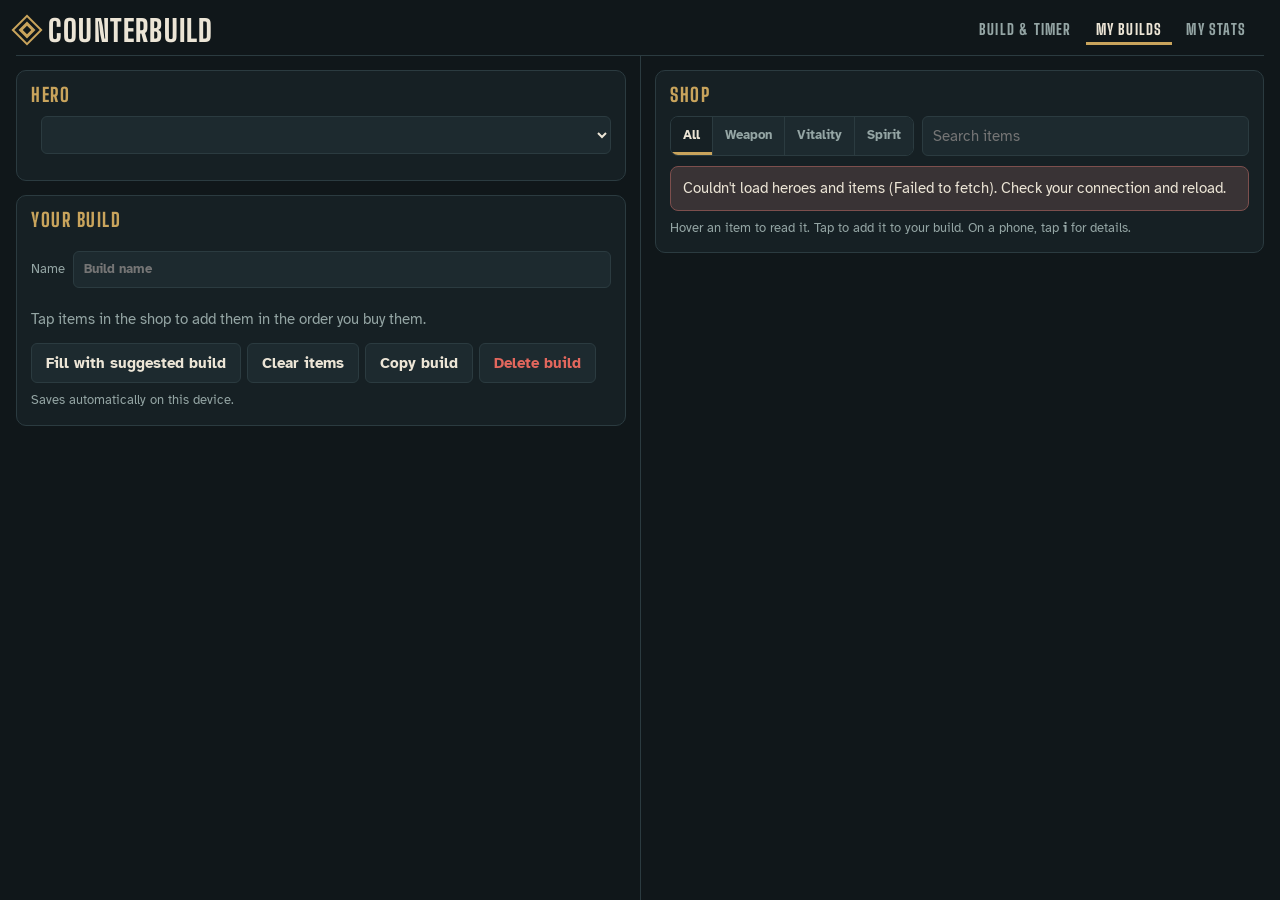
==== builds.html @ b627bb19 "Add My builds: make and save your own builds per hero New page with the shop on one side and your bu" ====
<!doctype html>
<html lang="en">
<head>
<meta charset="utf-8">
<meta name="viewport" content="width=device-width, initial-scale=1, viewport-fit=cover">
<title>Counterbuild · My builds</title>
<meta name="theme-color" content="#10171a">
<link rel="manifest" href="manifest.webmanifest">
<link rel="icon" href="icon.svg" type="image/svg+xml">
<link rel="apple-touch-icon" href="icon.svg">
<link rel="preconnect" href="https://fonts.googleapis.com">
<link rel="preconnect" href="https://fonts.gstatic.com" crossorigin>
<link rel="stylesheet" href="https://fonts.googleapis.com/css2?family=Big+Shoulders+Display:wght@600;800&family=Atkinson+Hyperlegible:wght@400;700&family=JetBrains+Mono:wght@500&display=swap">
<link rel="stylesheet" href="styles.css">
</head>
<body class="page-build page-builds">
<header class="top">
  <div class="brand">
    <span class="mark" aria-hidden="true"></span>
    <h1>Counterbuild</h1>
  </div>
  <nav class="pages" aria-label="Pages">
    <a href="./">Build &amp; timer</a>
    <a href="builds.html" aria-current="page">My builds</a>
    <a href="stats.html">My stats</a>
  </nav>
</header>

<main>
<div class="view split-left">
  <section class="panel" aria-labelledby="hero-h">
    <h2 id="hero-h">Hero</h2>
    <div class="hero-row">
      <span id="b-face"></span>
      <label class="sr" for="b-hero">Hero</label>
      <select id="b-hero"></select>
    </div>
    <div class="saved" id="b-saved"></div>
  </section>

  <section class="panel" aria-labelledby="b-h">
    <div class="build-head">
      <h2 id="b-h">Your build</h2>
      <span class="meta" id="b-meta"></span>
    </div>
    <div class="name-row">
      <label for="b-name">Name</label>
      <input id="b-name" maxlength="40" autocomplete="off" placeholder="Build name">
    </div>
    <div class="mix" id="b-mix" aria-label="Item types in the finished build"></div>
    <ol class="steps edit" id="b-steps"></ol>
    <p class="empty-note" id="b-empty">Tap items in the shop to add them in the order you buy them.</p>
    <div class="b-actions">
      <button class="btn" id="b-suggest" type="button">Fill with suggested build</button>
      <button class="btn" id="b-clear" type="button">Clear items</button>
      <button class="btn" id="b-dupe" type="button">Copy build</button>
      <button class="btn danger" id="b-delete" type="button">Delete build</button>
    </div>
    <p class="status" id="b-status">Saves automatically on this device.</p>
  </section>
</div>

<aside class="view split-right" aria-label="Shop">
  <section class="panel shop" aria-labelledby="shop-h">
    <h2 id="shop-h">Shop</h2>
    <div class="shop-filters">
      <div class="seg" role="group" aria-label="Item type" id="f-slot">
        <button data-slot="all" aria-pressed="true">All</button>
        <button data-slot="weapon" class="f-weapon" aria-pressed="false">Weapon</button>
        <button data-slot="vitality" class="f-vitality" aria-pressed="false">Vitality</button>
        <button data-slot="spirit" class="f-spirit" aria-pressed="false">Spirit</button>
      </div>
      <label class="sr" for="f-search">Search items</label>
      <input id="f-search" type="search" placeholder="Search items" autocomplete="off">
    </div>
    <div id="shop-list"></div>
    <p class="hint">Hover an item to read it. Tap to add it to your build. On a phone, tap <b>i</b> for details.</p>
  </section>
</aside>
</main>

<script type="module" src="builds-page.js"></script>
</body>
</html>
---- styles.css ----
/* Layout: one column of stacked panels; hero grid and build lists reflow by width.
   Single dark theme by choice: this is used next to a game. */
:root {
  --bg: #10171a;
  --panel: #162024;
  --raise: #1d2a2f;
  --line: #2b3b40;
  --fg: #ece5d6;
  --muted: #94a5a4;
  --brass: #c9a45c;
  --brass-ink: #1a1408;
  --weapon: #e3923b;
  --vitality: #72c05c;
  --spirit: #b47de0;
  --good: #6cc48a;
  --bad: #e2675d;
  --display: 'Big Shoulders Display', 'Arial Narrow', Impact, sans-serif;
  --body: 'Atkinson Hyperlegible', system-ui, -apple-system, 'Segoe UI', sans-serif;
  --mono: 'JetBrains Mono', ui-monospace, Menlo, Consolas, monospace;
  color-scheme: dark;
}

* { box-sizing: border-box; }
html { -webkit-text-size-adjust: 100%; }
body {
  margin: 0; background: var(--bg); color: var(--fg);
  font: 15px/1.5 var(--body);
  padding-left: max(16px, env(safe-area-inset-left, 0px));
  padding-right: max(16px, env(safe-area-inset-right, 0px));
  padding-bottom: env(safe-area-inset-bottom, 0px);
}
img { max-width: 100%; }
[hidden] { display: none !important; }
button, input, select { font: inherit; color: inherit; }
button { cursor: pointer; }
:focus-visible { outline: 2px solid var(--brass); outline-offset: 2px; }
.sr { position: absolute; width: 1px; height: 1px; overflow: hidden; clip: rect(0 0 0 0); white-space: nowrap; }
a { color: var(--brass); }

.top {
  max-width: 1280px; margin: 0 auto;
  padding-top: max(14px, env(safe-area-inset-top, 0px)); padding-bottom: 10px;
  display: flex; align-items: center; justify-content: space-between; gap: 12px; flex-wrap: wrap;
}
.brand { display: flex; align-items: center; gap: 10px; }
.mark { width: 22px; height: 22px; transform: rotate(45deg); border: 2px solid var(--brass); box-shadow: inset 0 0 0 3px var(--bg), inset 0 0 0 6px var(--brass); }
h1 { font: 800 30px/1 var(--display); letter-spacing: .04em; text-transform: uppercase; margin: 0; }
.filters { display: flex; gap: 8px 14px; flex-wrap: wrap; }
.filter-note { flex-basis: 100%; margin: 0; color: var(--muted); font-size: 12px; text-align: right; }
select:disabled { opacity: .5; }
.rank { display: flex; align-items: center; gap: 8px; color: var(--muted); font-size: 13px; }
select, input {
  background: var(--raise); border: 1px solid var(--line); border-radius: 6px; padding: 8px 10px; min-width: 0;
}

main { max-width: 1280px; margin: 0 auto; display: grid; gap: 14px; padding-bottom: 28px; }
/* Narrow phone: timer on top, build below.
   640px and wider: split down the middle, build left, timer right, each half scrolls on its own. */
.timer-col { order: -1; }
@media (min-width: 640px) {
  html:has(body.page-build), body.page-build { height: 100%; }
  body.page-build { display: flex; flex-direction: column; overflow: hidden; }
  .page-build .top { max-width: none; width: 100%; flex: none; border-bottom: 1px solid var(--line); margin-bottom: 0; }
  .page-build main { flex: 1; min-height: 0; max-width: none; width: 100%; padding-bottom: 0;
         grid-template-columns: minmax(0, 1fr) minmax(0, 1fr); gap: 0; }
  .view { min-height: 0; overflow-y: auto; padding-block: 14px; align-content: start; }
  .split-left { padding-right: 14px; }
  .split-right { order: 0; padding-left: 14px; border-left: 1px solid var(--line); }
  .timer-col { order: 0; }
  .timer-col .clock { font-size: clamp(48px, 6vw, 72px); }
}
.view { display: grid; gap: 14px; min-width: 0; }


.clock-row { display: flex; align-items: center; gap: 12px 20px; flex-wrap: wrap; }
.clock { font: 500 clamp(52px, 13vw, 72px)/1 var(--mono); font-variant-numeric: tabular-nums; color: var(--fg); letter-spacing: -.02em; }
.clock.idle { color: var(--muted); }
.clock-btns { display: flex; gap: 6px; flex-wrap: wrap; }
.set-row { display: flex; align-items: center; gap: 8px; flex-wrap: wrap; margin-top: 12px; font-size: 13px; color: var(--muted); }
.set-row input { width: 80px; }
.opts { display: flex; gap: 8px 18px; flex-wrap: wrap; margin-top: 12px; font-size: 14px; }
.opts label { display: flex; gap: 6px; align-items: center; }
.opts input { accent-color: var(--brass); width: 18px; height: 18px; }

.phase h3 { font: 800 22px/1.1 var(--display); text-transform: uppercase; letter-spacing: .06em; margin: 0 0 6px; }
.phase ul { margin: 0; padding-left: 18px; display: grid; gap: 4px; }

.next { list-style: none; margin: 0; padding: 0; display: grid; gap: 6px; }
.ev { display: grid; grid-template-columns: 76px 1fr; gap: 12px; align-items: start; padding: 10px 12px; background: var(--raise); border: 1px solid var(--line); border-left: 4px solid var(--muted); border-radius: 8px; min-width: 0; }
.ev.k-camp { border-left-color: var(--vitality); }
.ev.k-souls { border-left-color: var(--brass); }
.ev.k-buff { border-left-color: var(--spirit); }
.ev.k-obj { border-left-color: var(--weapon); }
.ev.k-heal { border-left-color: var(--good); }
.ev.k-tap { border-left-color: var(--bad); }
.ev.k-phase { border-left-color: var(--fg); background: var(--panel); }
.ev.k-phase .ev-name { text-transform: uppercase; letter-spacing: .06em; font-family: var(--display); font-weight: 800; font-size: 16px; }
.ev.soon { background: color-mix(in srgb, var(--brass) 12%, var(--raise)); border-color: color-mix(in srgb, var(--brass) 50%, var(--line)); }
.ev.now { background: color-mix(in srgb, var(--brass) 26%, var(--raise)); border-color: var(--brass); }
.ev-when { display: grid; }
.ev-when b { font: 500 20px/1.1 var(--mono); font-variant-numeric: tabular-nums; }
.ev-when small { color: var(--muted); font-size: 11px; }
.ev-body { display: grid; min-width: 0; }
.ev-name { font-weight: 700; }
.ev-name em { font-style: normal; font-size: 11px; text-transform: uppercase; letter-spacing: .08em; color: var(--muted); margin-left: 6px; }
.ev-tip { color: var(--muted); font-size: 13px; }

.taps { display: grid; grid-template-columns: repeat(auto-fill, minmax(180px, 1fr)); gap: 8px; }
.tap { display: grid; gap: 2px; text-align: left; padding: 12px; background: var(--raise); border: 1px solid var(--line); border-radius: 8px; }
.tap b { font-weight: 700; }
.tap span { color: var(--muted); font: 500 13px var(--mono); }
.tap.counting { border-color: var(--bad); }
.tap.counting span { color: var(--fg); }
.tap:disabled { opacity: .5; cursor: not-allowed; }
.panel { background: var(--panel); border: 1px solid var(--line); border-radius: 10px; padding: 14px; min-width: 0; }
h2 {
  font: 800 19px/1.1 var(--display); text-transform: uppercase; letter-spacing: .08em; margin: 0 0 10px;
  color: var(--brass); text-wrap: balance;
}
.hint, .status { color: var(--muted); font-size: 13px; margin: 8px 0 0; }
.status.good { color: var(--good); }
.status.bad { color: var(--bad); }

.live-row { display: flex; gap: 8px; flex-wrap: wrap; }
.live-row input { flex: 1 1 220px; }
.btn { border: 1px solid var(--line); background: var(--raise); border-radius: 6px; padding: 8px 14px; font-weight: 700; }
.btn.primary { background: var(--brass); color: var(--brass-ink); border-color: var(--brass); }
.btn:disabled { opacity: .6; cursor: wait; }

.picks-head { display: flex; justify-content: space-between; align-items: center; gap: 10px; flex-wrap: wrap; margin-bottom: 10px; }
.picks-head h2 { margin: 0; }
.mode { display: inline-flex; border: 1px solid var(--line); border-radius: 999px; padding: 3px; background: var(--bg); }
.mode button { border: 0; background: none; padding: 6px 14px; border-radius: 999px; color: var(--muted); font-weight: 700; }
.mode button[aria-selected="true"] { background: var(--raise); color: var(--fg); box-shadow: inset 0 0 0 1px var(--brass); }
.mode b { font: 500 12px var(--mono); color: var(--brass); margin-left: 4px; }

.lineup { display: flex; align-items: center; gap: 12px; flex-wrap: wrap; margin-bottom: 12px; }
.slot-me { display: flex; align-items: center; gap: 10px; font-weight: 700; min-width: 0; }
.vs { font: 800 16px var(--display); color: var(--muted); text-transform: uppercase; letter-spacing: .1em; }
.enemy-slots { display: flex; gap: 6px; flex-wrap: wrap; }
.enemy { position: relative; width: 44px; height: 44px; padding: 0; border: 1px solid var(--bad); border-radius: 8px; background: var(--raise); overflow: hidden; }
.enemy.open { border-style: dashed; border-color: var(--line); display: inline-block; }
.enemy .face { width: 100%; height: 100%; border-radius: 0; }
.enemy .x { position: absolute; top: 0; right: 2px; font-size: 14px; line-height: 1; text-shadow: 0 0 3px #000; }

.face { width: 36px; height: 36px; border-radius: 6px; object-fit: cover; background: var(--raise); display: inline-grid; place-items: center; font: 800 13px var(--display); flex: none; }
.face.big { width: 48px; height: 48px; border: 1px solid var(--brass); }
.face.empty { border: 1px dashed var(--line); }

#hero-search { width: 100%; margin-bottom: 10px; }
.hero-grid { display: grid; grid-template-columns: repeat(auto-fill, minmax(84px, 1fr)); gap: 6px; max-height: 330px; overflow-y: auto; padding: 2px; }
.hero { display: grid; justify-items: center; gap: 4px; padding: 8px 4px; border: 1px solid transparent; border-radius: 8px; background: var(--raise); font-size: 12px; text-align: center; line-height: 1.2; }
.hero .face { width: 44px; height: 44px; }
.hero:hover { border-color: var(--line); }
.hero.is-me { border-color: var(--brass); background: color-mix(in srgb, var(--brass) 14%, var(--raise)); }
.hero.is-enemy { border-color: var(--bad); background: color-mix(in srgb, var(--bad) 12%, var(--raise)); }

.threat-list { display: grid; gap: 8px; margin-top: 10px; }
.threat-row { display: grid; grid-template-columns: auto minmax(70px, 120px) 1fr; align-items: center; gap: 10px; }
.tags { display: flex; flex-wrap: wrap; gap: 5px; }
.tag { border: 1px solid var(--line); background: none; color: var(--muted); border-radius: 999px; padding: 3px 10px; font-size: 12px; font-weight: 700; }
.tag.on { color: var(--bg); border-color: transparent; }
.tag.on.t-heal { background: var(--good); }
.tag.on.t-spirit { background: var(--spirit); }
.tag.on.t-gun { background: var(--weapon); }
.tag.on.t-cc { background: #d9c46a; }
.tag.on.t-dive { background: var(--bad); }
.tag.on.t-tank { background: #8fb3c4; }
.threat-sum { display: flex; flex-wrap: wrap; gap: 6px 14px; margin-top: 12px; padding-top: 10px; border-top: 1px solid var(--line); font-size: 13px; color: var(--muted); }
.sum b { font: 500 15px var(--mono); color: var(--fg); }

.build-head { display: flex; justify-content: space-between; align-items: baseline; gap: 6px 12px; flex-wrap: wrap; }
.meta { color: var(--muted); font-size: 12px; font-family: var(--mono); }
#build.loading { opacity: .5; }
.stage { margin-top: 14px; }
.stage h3 { font: 800 15px/1 var(--display); text-transform: uppercase; letter-spacing: .1em; margin: 0 0 8px; display: flex; gap: 10px; align-items: baseline; flex-wrap: wrap; }
.stage h3 small { font: 400 12px var(--body); letter-spacing: 0; text-transform: none; color: var(--muted); }
.items { list-style: none; margin: 0; padding: 0; display: grid; grid-template-columns: repeat(auto-fill, minmax(260px, 1fr)); gap: 8px; }
.item { display: grid; grid-template-columns: 44px 1fr auto; gap: 10px; align-items: center; background: var(--raise); border: 1px solid var(--line); border-left: 4px solid var(--muted); border-radius: 8px; padding: 8px 10px; min-width: 0; }
.item.s-weapon { border-left-color: var(--weapon); }
.item.s-vitality { border-left-color: var(--vitality); }
.item.s-spirit { border-left-color: var(--spirit); }
.item img, .noimg { width: 44px; height: 44px; object-fit: contain; border-radius: 6px; background: var(--bg); }
.it-body { display: grid; min-width: 0; }
.it-name { font-weight: 700; }
.it-sub { color: var(--muted); font-size: 12px; }
.why { margin-top: 2px; font-size: 12px; color: var(--brass); }
.it-num { text-align: right; display: grid; }
.it-num b { font: 500 15px var(--mono); font-variant-numeric: tabular-nums; }
.it-num span { font-size: 11px; color: var(--muted); }

.empty-note { color: var(--muted); margin: 10px 0 0; }
.warn { background: color-mix(in srgb, var(--bad) 14%, var(--raise)); border: 1px solid color-mix(in srgb, var(--bad) 45%, var(--line)); border-radius: 8px; padding: 10px 12px; margin: 10px 0 0; }

.mu { list-style: none; margin: 0; padding: 0; display: grid; gap: 8px; }
.mu li { display: grid; grid-template-columns: auto minmax(70px, 130px) 1fr 62px; align-items: center; gap: 10px; }
.mu b { font: 500 14px var(--mono); text-align: right; font-variant-numeric: tabular-nums; }
.bar { position: relative; height: 8px; border-radius: 4px; background: var(--bg); overflow: hidden; }
.bar i { position: absolute; inset: 0 auto 0 0; background: var(--muted); }
.bar em { position: absolute; left: 50%; top: 0; bottom: 0; width: 2px; background: var(--fg); opacity: .5; }
.mu .good .bar i { background: var(--good); }
.mu .bad .bar i { background: var(--bad); }
.mu .good b { color: var(--good); }
.mu .bad b { color: var(--bad); }

.foot { color: var(--muted); font-size: 12px; line-height: 1.6; padding: 4px 2px; }

@media (max-width: 480px) {
  h1 { font-size: 26px; }
  .threat-row { grid-template-columns: auto 1fr; }
  .threat-row .tags { grid-column: 1 / -1; }
  .items { grid-template-columns: 1fr; }
}
@media (prefers-reduced-motion: reduce) { * { transition: none !important; animation: none !important; } }

/* Build order */
.steps { list-style: none; margin: 0; padding: 0; display: grid; gap: 4px; }
.step { display: grid; grid-template-columns: 22px 36px minmax(0, 1fr) auto; gap: 10px; align-items: center; padding: 6px 10px; background: var(--raise); border: 1px solid var(--line); border-left: 4px solid var(--muted); border-radius: 8px; }
.step.s-weapon { border-left-color: var(--weapon); }
.step.s-vitality { border-left-color: var(--vitality); }
.step.s-spirit { border-left-color: var(--spirit); }
.step .n { font: 500 13px var(--mono); color: var(--muted); text-align: right; }
.step img, .step .noimg { width: 36px; height: 36px; object-fit: contain; border-radius: 6px; background: var(--bg); }
.st-body { display: flex; flex-wrap: wrap; gap: 2px 10px; align-items: baseline; min-width: 0; }
.st-body .why, .st-body .up { font-size: 12px; margin: 0; }
.up { color: var(--muted); }
.st-num { display: grid; text-align: right; }
.st-num b { font: 500 14px var(--mono); font-variant-numeric: tabular-nums; }
.st-num small { color: var(--muted); font-size: 11px; font-variant-numeric: tabular-nums; }
.step.past { opacity: .45; }
.step.next { border-color: var(--brass); background: color-mix(in srgb, var(--brass) 16%, var(--raise)); }
.step.next .n { color: var(--brass); }
.more-h { font: 800 15px/1 var(--display); text-transform: uppercase; letter-spacing: .1em; margin: 22px 0 0; color: var(--muted); }

/* Item hover card */
[data-item] { cursor: help; }
.tip { position: fixed; z-index: 50; width: min(320px, calc(100vw - 16px)); background: var(--panel); border: 1px solid var(--brass); border-radius: 10px; padding: 12px; box-shadow: 0 12px 30px rgb(0 0 0 / .5); font-size: 13px; pointer-events: auto; }
.tip-head { display: flex; gap: 10px; align-items: center; padding-left: 8px; border-left: 4px solid var(--muted); }
.tip-head.s-weapon { border-left-color: var(--weapon); }
.tip-head.s-vitality { border-left-color: var(--vitality); }
.tip-head.s-spirit { border-left-color: var(--spirit); }
.tip-head img { width: 40px; height: 40px; object-fit: contain; border-radius: 6px; background: var(--bg); }
.tip-head div { display: grid; }
.tip-head b { font-size: 15px; }
.tip-head span { color: var(--muted); font-size: 12px; }
.tip-tags { display: flex; flex-wrap: wrap; gap: 4px; margin-top: 8px; }
.tip-tags span { background: var(--raise); border: 1px solid var(--line); border-radius: 999px; padding: 1px 8px; font-size: 11px; }
.tip-stats { display: grid; grid-template-columns: 1fr auto; gap: 3px 12px; margin: 10px 0 0; }
.tip-stats dt { color: var(--muted); }
.tip-stats dd { margin: 0; font: 500 13px var(--mono); font-variant-numeric: tabular-nums; text-align: right; }
.tip-desc { margin: 10px 0 0; color: var(--fg); white-space: pre-line; line-height: 1.45; }

/* My stats */
.me-head { display: flex; align-items: center; gap: 10px; margin-top: 8px; font-size: 16px; }
.me-head img { width: 36px; height: 36px; border-radius: 6px; }
.me-tiles { display: grid; grid-template-columns: repeat(auto-fit, minmax(120px, 1fr)); gap: 8px; margin-top: 10px; }
.me-tiles div { display: grid; background: var(--raise); border: 1px solid var(--line); border-radius: 8px; padding: 10px 12px; }
.me-tiles span { color: var(--muted); font-size: 11px; text-transform: uppercase; letter-spacing: .08em; }
.me-tiles b { font: 500 22px/1.2 var(--mono); font-variant-numeric: tabular-nums; }
.me-tiles small { color: var(--muted); font-size: 12px; }
.me-sub { font: 800 14px/1 var(--display); text-transform: uppercase; letter-spacing: .1em; margin: 16px 0 8px; display: flex; gap: 10px; align-items: baseline; flex-wrap: wrap; }
.me-sub small { font: 400 12px var(--body); letter-spacing: 0; text-transform: none; color: var(--muted); }
.form { display: flex; gap: 3px; flex-wrap: wrap; }
.form i { width: 14px; height: 22px; border-radius: 3px; background: var(--line); }
.form i.w { background: var(--good); }
.form i.l { background: var(--bad); }
.table-wrap { overflow-x: auto; }
.me-heroes { width: 100%; border-collapse: collapse; font-size: 13px; font-variant-numeric: tabular-nums; }
.me-heroes th { text-align: right; color: var(--muted); font-weight: 400; font-size: 11px; text-transform: uppercase; letter-spacing: .06em; padding: 4px 6px; border-bottom: 1px solid var(--line); }
.me-heroes th:first-child, .me-heroes td:first-child { text-align: left; }
.me-heroes td { text-align: right; padding: 4px 6px; border-bottom: 1px solid var(--line); font-family: var(--mono); }
.me-heroes td.good { color: var(--good); }
.me-heroes td.bad { color: var(--bad); }
.hero-link { display: flex; align-items: center; gap: 8px; background: none; border: 0; padding: 0; font: 700 13px var(--body); text-align: left; }
.hero-link .face { width: 28px; height: 28px; }
.hero-link:hover span { color: var(--brass); }
.games { list-style: none; margin: 0; padding: 0; display: grid; gap: 4px; }
.games li { display: grid; grid-template-columns: 28px minmax(0, 1fr) auto auto; grid-template-areas: "f m k s" "f w w w"; gap: 0 10px; align-items: center; padding: 6px 10px; background: var(--raise); border: 1px solid var(--line); border-left: 4px solid var(--line); border-radius: 8px; font-size: 13px; }
.games li.w { border-left-color: var(--good); }
.games li.l { border-left-color: var(--bad); }
.games .face { grid-area: f; width: 28px; height: 28px; }
.g-main { grid-area: m; min-width: 0; }
.g-main em { font-style: normal; font-size: 11px; color: var(--muted); }
.games li.w b { color: var(--good); }
.games li.l b { color: var(--bad); }
.g-kda { grid-area: k; font-family: var(--mono); }
.g-souls { grid-area: s; font-family: var(--mono); color: var(--muted); }
.g-when { grid-area: w; color: var(--muted); font-size: 11px; }

/* Page links */
.pages { display: flex; gap: 4px; margin-left: auto; margin-right: 8px; }
.pages a { color: var(--muted); text-decoration: none; font: 800 15px/1 var(--display); text-transform: uppercase; letter-spacing: .08em; padding: 8px 10px; border-radius: 6px; }
.pages a:hover { color: var(--fg); }
.pages a[aria-current="page"] { color: var(--fg); box-shadow: inset 0 -3px 0 var(--brass); border-radius: 0; }

/* Stats page */
.cmp-wrap { display: grid; gap: 8px; margin-top: 12px; }
.cmp-key { display: flex; gap: 16px; flex-wrap: wrap; margin: 0; font-size: 12px; color: var(--muted); }
.cmp-key span { display: flex; align-items: center; gap: 6px; }
.cmp-key i { display: inline-block; width: 14px; height: 8px; border-radius: 3px; }
.cmp { display: grid; grid-template-columns: minmax(90px, 140px) 1fr auto; gap: 12px; align-items: center; }
.cmp-l { font-size: 13px; }
.cmp-bars { display: grid; gap: 3px; }
.cmp-bars i, .cmp-key i { height: 8px; border-radius: 3px; display: block; }
i.you.good { background: var(--good); }
i.you.bad { background: var(--bad); }
i.them { background: var(--muted); opacity: .6; }
.cmp-v { display: grid; text-align: right; min-width: 72px; }
.cmp-v b { font: 500 15px var(--mono); font-variant-numeric: tabular-nums; }
.cmp-v small { color: var(--muted); font-size: 11px; font-variant-numeric: tabular-nums; }
.lane-note { margin: 4px 0 0; font-size: 14px; }
b.good { color: var(--good); }
b.bad { color: var(--bad); }
.tips { list-style: none; margin: 16px 0 0; padding: 0; display: grid; gap: 8px; }
.tip-card { background: var(--raise); border: 1px solid var(--line); border-left: 4px solid var(--muted); border-radius: 8px; padding: 12px 14px; }
.tip-card.lv-fix { border-left-color: var(--bad); }
.tip-card.lv-work { border-left-color: var(--brass); }
.tip-card.lv-good { border-left-color: var(--good); }
.tip-card .lv { font-size: 11px; text-transform: uppercase; letter-spacing: .1em; color: var(--muted); }
.tip-card.lv-fix .lv { color: var(--bad); }
.tip-card.lv-good .lv { color: var(--good); }
.tip-card h3 { font: 800 19px/1.1 var(--display); text-transform: uppercase; letter-spacing: .05em; margin: 4px 0 6px; }
.tip-card p { margin: 0; max-width: 65ch; }
.tip-card .ev { margin-top: 6px; color: var(--muted); font-size: 13px; font-family: var(--mono); }
#coach-more { margin-top: 12px; }
@media (max-width: 480px) { .cmp { grid-template-columns: 1fr auto; } .cmp-bars { grid-column: 1 / -1; grid-row: 2; } .pages { margin-left: 0; } }

.fresh-note { margin: 0 0 4px; }

/* Saved build picker on the Build page */
.mybuild-pick { display: flex; flex-wrap: wrap; align-items: center; gap: 8px; margin-top: 10px; font-size: 13px; color: var(--muted); }
.mybuild-pick select { flex: 1 1 200px; color: var(--fg); }
.mybuild-pick .btn { text-decoration: none; font-size: 13px; }
ul.miss { margin: 6px 0 0; padding-left: 18px; display: grid; gap: 2px; }

/* My builds page */
.hero-row { display: flex; align-items: center; gap: 10px; }
.hero-row select { flex: 1; min-width: 0; font-weight: 700; }
.saved { margin-top: 12px; }
.chips { display: flex; flex-wrap: wrap; gap: 6px; }
.chip { display: inline-flex; align-items: center; gap: 6px; border: 1px solid var(--line); background: var(--raise); border-radius: 999px; padding: 5px 12px; font-size: 13px; font-weight: 700; color: var(--fg); }
.chip small { font: 500 11px var(--mono); color: var(--muted); }
.chip.on { border-color: var(--brass); box-shadow: inset 0 0 0 1px var(--brass); }
.chip.draft { font-style: italic; }
.chip.add { background: none; border-style: dashed; color: var(--muted); }
.name-row { display: flex; align-items: center; gap: 8px; margin: 10px 0; font-size: 13px; color: var(--muted); }
.name-row input { flex: 1; min-width: 0; color: var(--fg); font-weight: 700; }
.mix { margin-bottom: 10px; }
.mix-bar { display: flex; gap: 2px; height: 8px; border-radius: 4px; overflow: hidden; }
.mix-bar span { flex: 1 1 0; min-width: 0; }
.mix-weapon { background: var(--weapon); }
.mix-vitality { background: var(--vitality); }
.mix-spirit { background: var(--spirit); }
.mix-key { display: flex; flex-wrap: wrap; gap: 4px 14px; margin: 6px 0 0; font-size: 12px; }
.mix-key .k-weapon { color: var(--weapon); }
.mix-key .k-vitality { color: var(--vitality); }
.mix-key .k-spirit { color: var(--spirit); }
.mix-key .bad { color: var(--bad); }
.meta.over { color: var(--bad); }
.steps.edit .step { grid-template-columns: 22px 36px minmax(0, 1fr) auto auto; }
.st-ctl { display: flex; gap: 2px; }
.ic { width: 28px; height: 28px; border: 1px solid var(--line); background: var(--bg); border-radius: 6px; padding: 0; line-height: 1; color: var(--fg); }
.ic:disabled { opacity: .3; cursor: default; }
.ic.x:hover { border-color: var(--bad); color: var(--bad); }
.b-actions { display: flex; flex-wrap: wrap; gap: 6px; margin-top: 12px; }
.btn.danger { color: var(--bad); }
@media (max-width: 480px) {
  .steps.edit .step { grid-template-columns: 22px 36px minmax(0, 1fr) auto; }
  .steps.edit .st-ctl { grid-column: 3 / -1; justify-content: flex-end; }
}

.shop-filters { display: flex; flex-wrap: wrap; gap: 8px; margin-bottom: 6px; }
.shop-filters input { flex: 1 1 160px; }
.seg { display: inline-flex; border: 1px solid var(--line); border-radius: 8px; overflow: hidden; }
.seg button { border: 0; background: var(--raise); padding: 7px 12px; font-size: 13px; font-weight: 700; color: var(--muted); }
.seg button + button { border-left: 1px solid var(--line); }
.seg button[aria-pressed="true"] { background: var(--panel); color: var(--fg); box-shadow: inset 0 -3px 0 var(--brass); }
.seg .f-weapon[aria-pressed="true"] { box-shadow: inset 0 -3px 0 var(--weapon); }
.seg .f-vitality[aria-pressed="true"] { box-shadow: inset 0 -3px 0 var(--vitality); }
.seg .f-spirit[aria-pressed="true"] { box-shadow: inset 0 -3px 0 var(--spirit); }
.shop-tier h3 { font: 800 15px/1 var(--display); text-transform: uppercase; letter-spacing: .1em; margin: 16px 0 8px; display: flex; gap: 10px; align-items: baseline; }
.shop-tier h3 small { font: 500 12px var(--mono); color: var(--brass); letter-spacing: 0; }
.shop-grid { display: grid; grid-template-columns: repeat(auto-fill, minmax(104px, 1fr)); gap: 6px; }
.shop-item { position: relative; background: var(--raise); border: 1px solid var(--line); border-bottom: 3px solid var(--muted); border-radius: 8px; min-width: 0; }
.shop-item.s-weapon { border-bottom-color: var(--weapon); }
.shop-item.s-vitality { border-bottom-color: var(--vitality); }
.shop-item.s-spirit { border-bottom-color: var(--spirit); }
.shop-item.have { opacity: .45; }
.shop-item.have::after { content: "In build"; position: absolute; top: 4px; left: 4px; font-size: 10px; background: var(--bg); color: var(--brass); border-radius: 4px; padding: 0 4px; }
.si-add { display: grid; justify-items: center; gap: 4px; width: 100%; padding: 10px 6px 8px; background: none; border: 0; font-size: 12px; line-height: 1.2; text-align: center; color: var(--fg); cursor: pointer; }
.si-add img, .si-add .noimg { width: 44px; height: 44px; object-fit: contain; }
.si-add:hover { background: color-mix(in srgb, var(--brass) 10%, transparent); }
.si-info { position: absolute; top: 3px; right: 3px; width: 20px; height: 20px; border-radius: 50%; border: 1px solid var(--line); background: var(--bg); color: var(--muted); font: italic 700 11px/1 Georgia, serif; padding: 0; }
@media (hover: hover) { .si-info { display: none; } }
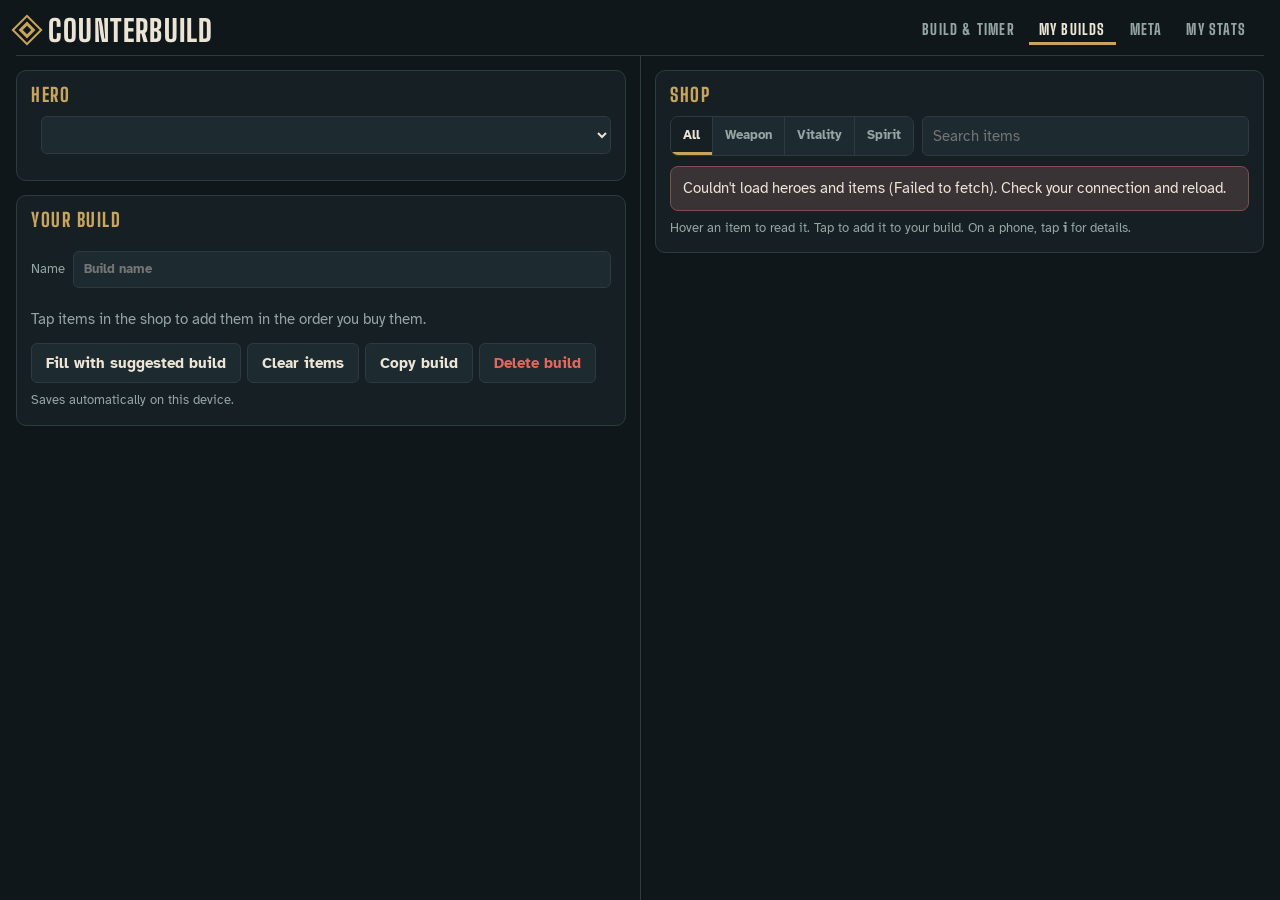
==== commit 7d0c0000: "Add Meta page, rank over time, hero mastery and player lookup Meta page (heroes left, items right): " ====
--- a/builds.html
+++ b/builds.html
@@ -22,6 +22,7 @@
   <nav class="pages" aria-label="Pages">
     <a href="./">Build &amp; timer</a>
     <a href="builds.html" aria-current="page">My builds</a>
+    <a href="meta.html">Meta</a>
     <a href="stats.html">My stats</a>
   </nav>
 </header>
--- a/styles.css
+++ b/styles.css
@@ -392,3 +392,71 @@
 .si-add:hover { background: color-mix(in srgb, var(--brass) 10%, transparent); }
 .si-info { position: absolute; top: 3px; right: 3px; width: 20px; height: 20px; border-radius: 50%; border: 1px solid var(--line); background: var(--bg); color: var(--muted); font: italic 700 11px/1 Georgia, serif; padding: 0; }
 @media (hover: hover) { .si-info { display: none; } }
+
+/* Meta page */
+.tier-row { display: grid; grid-template-columns: 40px 1fr; gap: 10px; align-items: start; padding: 8px 0; border-top: 1px solid var(--line); }
+.tier-row:first-child { border-top: 0; }
+.tier-badge { display: grid; place-items: center; width: 40px; height: 40px; border-radius: 8px; font: 800 24px/1 var(--display); color: var(--bg); }
+.t-S { background: #e6b85c; } .t-A { background: #8fcf7a; } .t-B { background: #7fb3c9; } .t-C { background: #a99ac9; } .t-D { background: #c98a7f; }
+.tier-heroes { display: grid; grid-template-columns: repeat(auto-fill, minmax(150px, 1fr)); gap: 6px; min-width: 0; }
+.tier-hero { display: grid; grid-template-columns: 32px minmax(0, 1fr) auto; gap: 8px; align-items: center; padding: 5px 8px; background: var(--raise); border: 1px solid var(--line); border-radius: 8px; text-align: left; }
+.tier-hero:hover { border-color: var(--brass); }
+.tier-hero .face { width: 32px; height: 32px; }
+.th-name { font-size: 13px; font-weight: 700; overflow: hidden; text-overflow: ellipsis; white-space: nowrap; }
+.th-num { display: grid; text-align: right; }
+.th-num b { font: 500 13px var(--mono); font-variant-numeric: tabular-nums; }
+.th-num small { font-size: 10px; color: var(--muted); }
+
+.mu-cols { display: grid; grid-template-columns: repeat(auto-fit, minmax(230px, 1fr)); gap: 12px 16px; margin-top: 8px; }
+.mu-h { font: 800 14px/1 var(--display); text-transform: uppercase; letter-spacing: .1em; margin: 0 0 8px; }
+.mu-h.good { color: var(--good); } .mu-h.bad { color: var(--bad); }
+.mu-list, .mv-list { list-style: none; margin: 0; padding: 0; display: grid; gap: 4px; }
+.mu-list li, .mv-list li { display: grid; grid-template-columns: auto minmax(0, 1fr) auto; gap: 8px; align-items: center; padding: 4px 8px; background: var(--raise); border-radius: 8px; font-size: 13px; }
+.mu-list li { grid-template-columns: auto minmax(60px, 1fr) minmax(40px, 70px) auto; }
+.mu-list .face, .mv-list .face { width: 28px; height: 28px; }
+.mu-list .mu-name, .mv-list .mu-name { font-weight: 700; overflow: hidden; text-overflow: ellipsis; white-space: nowrap; }
+.edge-bar { position: relative; height: 6px; background: var(--bg); border-radius: 3px; }
+.edge-bar i { position: absolute; top: 0; bottom: 0; border-radius: 3px; }
+li.good .edge-bar i { background: var(--good); } li.bad .edge-bar i { background: var(--bad); }
+.mu-num { display: grid; text-align: right; }
+.mu-num b { font: 500 13px var(--mono); font-variant-numeric: tabular-nums; }
+li.good .mu-num b, b.good { color: var(--good); } li.bad .mu-num b, b.bad { color: var(--bad); }
+.mu-num small { font-size: 10px; color: var(--muted); font-variant-numeric: tabular-nums; }
+.mu-all { margin-top: 12px; }
+.mu-all summary { cursor: pointer; color: var(--brass); font-size: 13px; margin-bottom: 8px; }
+.movers-cap { margin: 0 0 4px; }
+
+.iw-table { width: 100%; border-collapse: collapse; font-size: 13px; font-variant-numeric: tabular-nums; margin-top: 8px; }
+.iw-table th { padding: 0; border-bottom: 1px solid var(--line); text-align: right; }
+.iw-table th:first-child, .iw-table td:first-child { text-align: left; }
+.iw-table th button { background: none; border: 0; padding: 6px; color: var(--muted); font-size: 11px; text-transform: uppercase; letter-spacing: .06em; width: 100%; text-align: inherit; }
+.iw-table th button.on { color: var(--fg); }
+.iw-table td { padding: 4px 6px; border-bottom: 1px solid var(--line); text-align: right; font-family: var(--mono); }
+.iw-table td.good { color: var(--good); } .iw-table td.bad { color: var(--bad); }
+.iw-item { display: inline-flex; align-items: center; gap: 8px; font-family: var(--body); font-weight: 700; padding-left: 6px; border-left: 3px solid var(--muted); min-width: 0; }
+.iw-item.s-weapon { border-left-color: var(--weapon); } .iw-item.s-vitality { border-left-color: var(--vitality); } .iw-item.s-spirit { border-left-color: var(--spirit); }
+.iw-item img { width: 24px; height: 24px; object-fit: contain; }
+.iw-item small { font: 500 10px var(--mono); color: var(--muted); }
+.page-meta .shop-filters select { flex: 1 1 140px; }
+
+/* Rank chart, mastery, compare */
+.rank-now { display: flex; flex-wrap: wrap; align-items: baseline; gap: 4px 12px; margin-bottom: 6px; }
+.rank-now b { font: 800 22px/1 var(--display); text-transform: uppercase; letter-spacing: .05em; color: var(--brass); }
+.rank-now span { font-size: 13px; color: var(--muted); }
+.rank-now span.good { color: var(--good); } .rank-now span.bad { color: var(--bad); }
+.rank-chart { width: 100%; height: auto; display: block; }
+.rc-grid { stroke: var(--line); stroke-width: 1; }
+.rc-label { fill: var(--muted); font: 10px var(--body); }
+.rc-line { fill: none; stroke: var(--brass); stroke-width: 2; stroke-linejoin: round; }
+.rc-area { fill: var(--brass); opacity: .12; }
+.rc-dot { fill: var(--brass); stroke: var(--bg); stroke-width: 2; }
+.grade { display: inline-grid; place-items: center; width: 24px; height: 24px; border-radius: 6px; font: 800 15px/1 var(--display); color: var(--bg); }
+.g-S { background: #e6b85c; } .g-A { background: #8fcf7a; } .g-B { background: #7fb3c9; } .g-C { background: #a99ac9; } .g-D { background: #c98a7f; }
+.lk-recent { margin-top: 8px; }
+.lk-recent:empty { display: none; }
+.cmp-table { width: 100%; border-collapse: collapse; font-size: 13px; font-variant-numeric: tabular-nums; }
+.cmp-table th, .cmp-table td { padding: 6px 8px; border-bottom: 1px solid var(--line); text-align: right; }
+.cmp-table thead th { color: var(--muted); font-weight: 400; font-size: 11px; text-transform: uppercase; letter-spacing: .06em; }
+.cmp-table tbody th { text-align: left; font-weight: 400; color: var(--muted); }
+.cmp-table td { font-family: var(--mono); }
+.cmp-table td.better { color: var(--good); font-weight: 700; }
